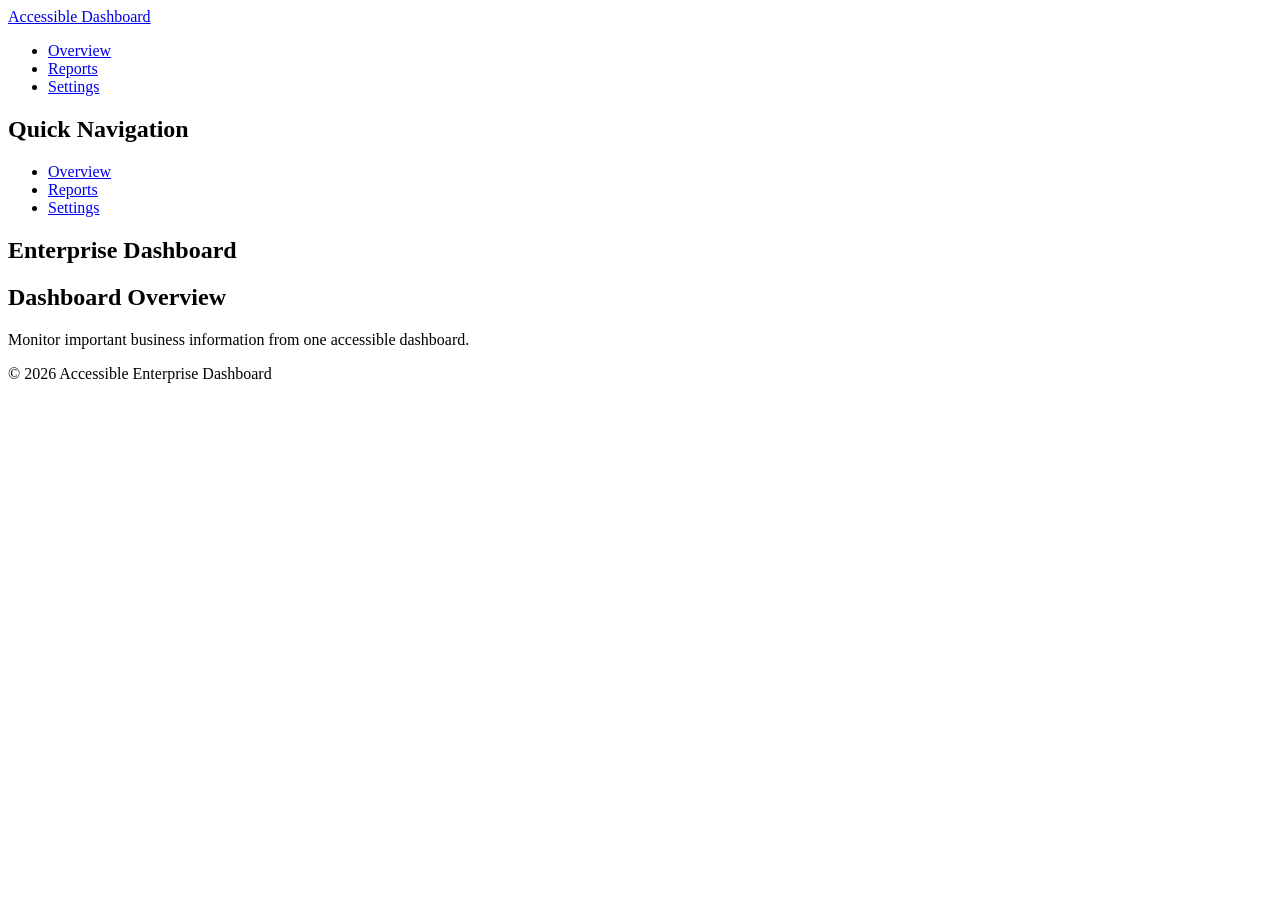
==== pages/overview.html @ 28875b5e "Create overview.html" ====
<!DOCTYPE html>
<html lang="en">
<head>
  <meta charset="UTF-8">
  <meta name="viewport" content="width=device-width, initial-scale=1.0">
  <meta
    name="description"
    content="Accessible enterprise dashboard overview."
  >
  <title>Dashboard Overview</title>
</head>

<body>

  <header>
    <nav aria-label="Main navigation">
      <a href="../index.html">Accessible Dashboard</a>

      <ul>
        <li><a href="overview.html" aria-current="page">Overview</a></li>
        <li><a href="reports.html">Reports</a></li>
        <li><a href="settings.html">Settings</a></li>
      </ul>
    </nav>
  </header>

  <aside aria-label="Sidebar navigation">
    <h2>Quick Navigation</h2>

    <nav aria-label="Sidebar">
      <ul>
        <li><a href="overview.html" aria-current="page">Overview</a></li>
        <li><a href="reports.html">Reports</a></li>
        <li><a href="settings.html">Settings</a></li>
      </ul>
    </nav>
  </aside>

  <main>
    <section aria-labelledby="overview-heading">
      <h1 id="overview-heading">Enterprise Dashboard</h1>

      <article aria-labelledby="summary-heading">
        <h2 id="summary-heading">Dashboard Overview</h2>
        <p>
          Monitor important business information from one accessible
          dashboard.
        </p>
      </article>
    </section>
  </main>

  <footer>
    <p>&copy; 2026 Accessible Enterprise Dashboard</p>
  </footer>

</body>
</html>
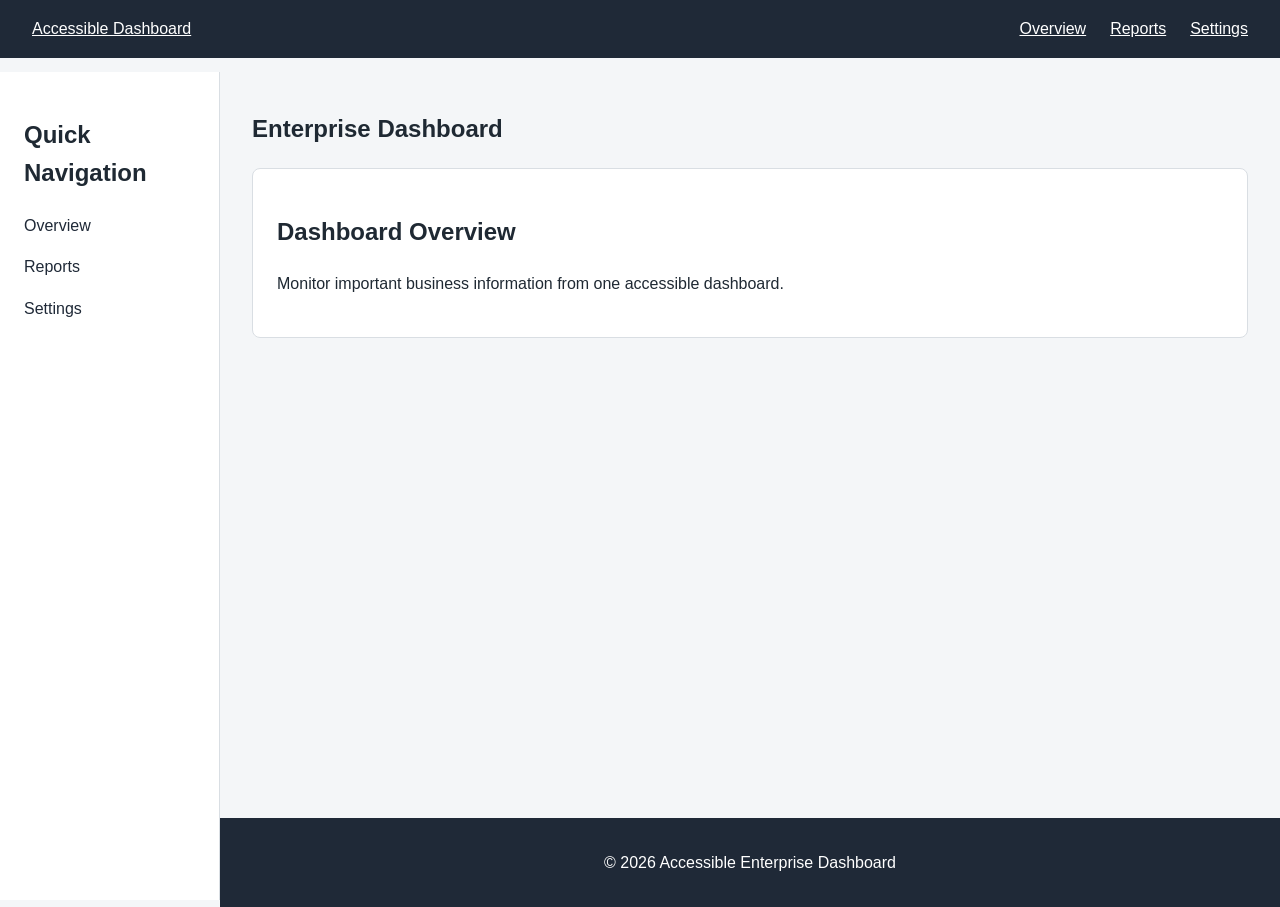
==== commit 37fa02bb: "Update overview.html" ====
--- a/pages/overview.html
+++ b/pages/overview.html
@@ -8,6 +8,7 @@
     content="Accessible enterprise dashboard overview."
   >
   <title>Dashboard Overview</title>
+  <link rel="stylesheet" href="../style.css">
 </head>
 
 <body>
--- a/style.css
+++ b/style.css
@@ -0,0 +1,254 @@
+/* Base Styles */
+* {
+  box-sizing: border-box;
+}
+
+html {
+  scroll-behavior: smooth;
+}
+
+body {
+  margin: 0;
+  font-family: Arial, sans-serif;
+  line-height: 1.6;
+  background: #f4f6f8;
+  color: #1f2933;
+}
+
+/* Header */
+header {
+  background: #1f2937;
+  color: #ffffff;
+  padding: 1rem 2rem;
+}
+
+header nav {
+  display: flex;
+  align-items: center;
+  justify-content: space-between;
+  gap: 2rem;
+}
+
+header a {
+  color: #ffffff;
+}
+
+header ul,
+aside ul {
+  list-style: none;
+  margin: 0;
+  padding: 0;
+}
+
+header ul {
+  display: flex;
+  gap: 1.5rem;
+}
+
+/* Sidebar */
+aside {
+  position: fixed;
+  top: 72px;
+  left: 0;
+  width: 220px;
+  height: calc(100vh - 72px);
+  padding: 1.5rem;
+  background: #ffffff;
+  border-right: 1px solid #d9dee3;
+}
+
+aside li {
+  margin-bottom: 1rem;
+}
+
+aside a {
+  color: #1f2937;
+  text-decoration: none;
+}
+
+aside a:hover,
+aside a:focus {
+  text-decoration: underline;
+}
+
+/* Main Content */
+main {
+  margin-left: 220px;
+  padding: 2rem;
+  min-height: calc(100vh - 140px);
+}
+
+section {
+  max-width: 1000px;
+  margin-bottom: 2rem;
+}
+
+article {
+  background: #ffffff;
+  padding: 1.5rem;
+  margin-top: 1rem;
+  border: 1px solid #d9dee3;
+  border-radius: 8px;
+}
+
+/* Links */
+a {
+  text-decoration: underline;
+}
+
+a:focus,
+button:focus,
+input:focus,
+select:focus {
+  outline: 3px solid #005fcc;
+  outline-offset: 2px;
+}
+
+/* Tables */
+table {
+  width: 100%;
+  border-collapse: collapse;
+  background: #ffffff;
+}
+
+caption {
+  text-align: left;
+  font-weight: bold;
+  padding: 1rem 0;
+}
+
+th,
+td {
+  padding: 0.9rem;
+  border: 1px solid #c9ced3;
+  text-align: left;
+}
+
+th {
+  background: #e9eef2;
+}
+
+/* Forms */
+fieldset {
+  border: 1px solid #c9ced3;
+  padding: 1.5rem;
+  border-radius: 8px;
+}
+
+legend {
+  font-weight: bold;
+  padding: 0 0.5rem;
+}
+
+form div {
+  margin-bottom: 1rem;
+}
+
+label {
+  display: block;
+  font-weight: bold;
+  margin-bottom: 0.35rem;
+}
+
+input,
+select {
+  width: 100%;
+  max-width: 500px;
+  padding: 0.7rem;
+  border: 1px solid #7b8794;
+  border-radius: 4px;
+  font: inherit;
+}
+
+/* Buttons */
+button {
+  padding: 0.7rem 1.2rem;
+  border: 1px solid #1f2937;
+  border-radius: 5px;
+  background: #1f2937;
+  color: #ffffff;
+  font: inherit;
+  cursor: pointer;
+}
+
+button:hover {
+  opacity: 0.9;
+}
+
+/* Dialog */
+dialog {
+  max-width: 450px;
+  width: calc(100% - 2rem);
+  padding: 1.5rem;
+  border: 1px solid #7b8794;
+  border-radius: 8px;
+}
+
+dialog::backdrop {
+  background: rgba(0, 0, 0, 0.55);
+}
+
+dialog form {
+  display: flex;
+  gap: 0.75rem;
+}
+
+/* Skip Link */
+a[href="#main-content"] {
+  position: absolute;
+  left: -9999px;
+  top: 0;
+  padding: 0.75rem;
+  background: #ffffff;
+  color: #000000;
+  z-index: 1000;
+}
+
+a[href="#main-content"]:focus {
+  left: 1rem;
+  top: 1rem;
+}
+
+/* Footer */
+footer {
+  margin-left: 220px;
+  padding: 1rem 2rem;
+  background: #1f2937;
+  color: #ffffff;
+  text-align: center;
+}
+
+/* Responsive Layout */
+@media (max-width: 700px) {
+  header nav {
+    flex-direction: column;
+    align-items: flex-start;
+  }
+
+  header ul {
+    flex-direction: column;
+    gap: 0.75rem;
+  }
+
+  aside {
+    position: static;
+    width: 100%;
+    height: auto;
+    border-right: none;
+    border-bottom: 1px solid #d9dee3;
+  }
+
+  main {
+    margin-left: 0;
+    padding: 1rem;
+  }
+
+  footer {
+    margin-left: 0;
+  }
+
+  table {
+    display: block;
+    overflow-x: auto;
+  }
+}
